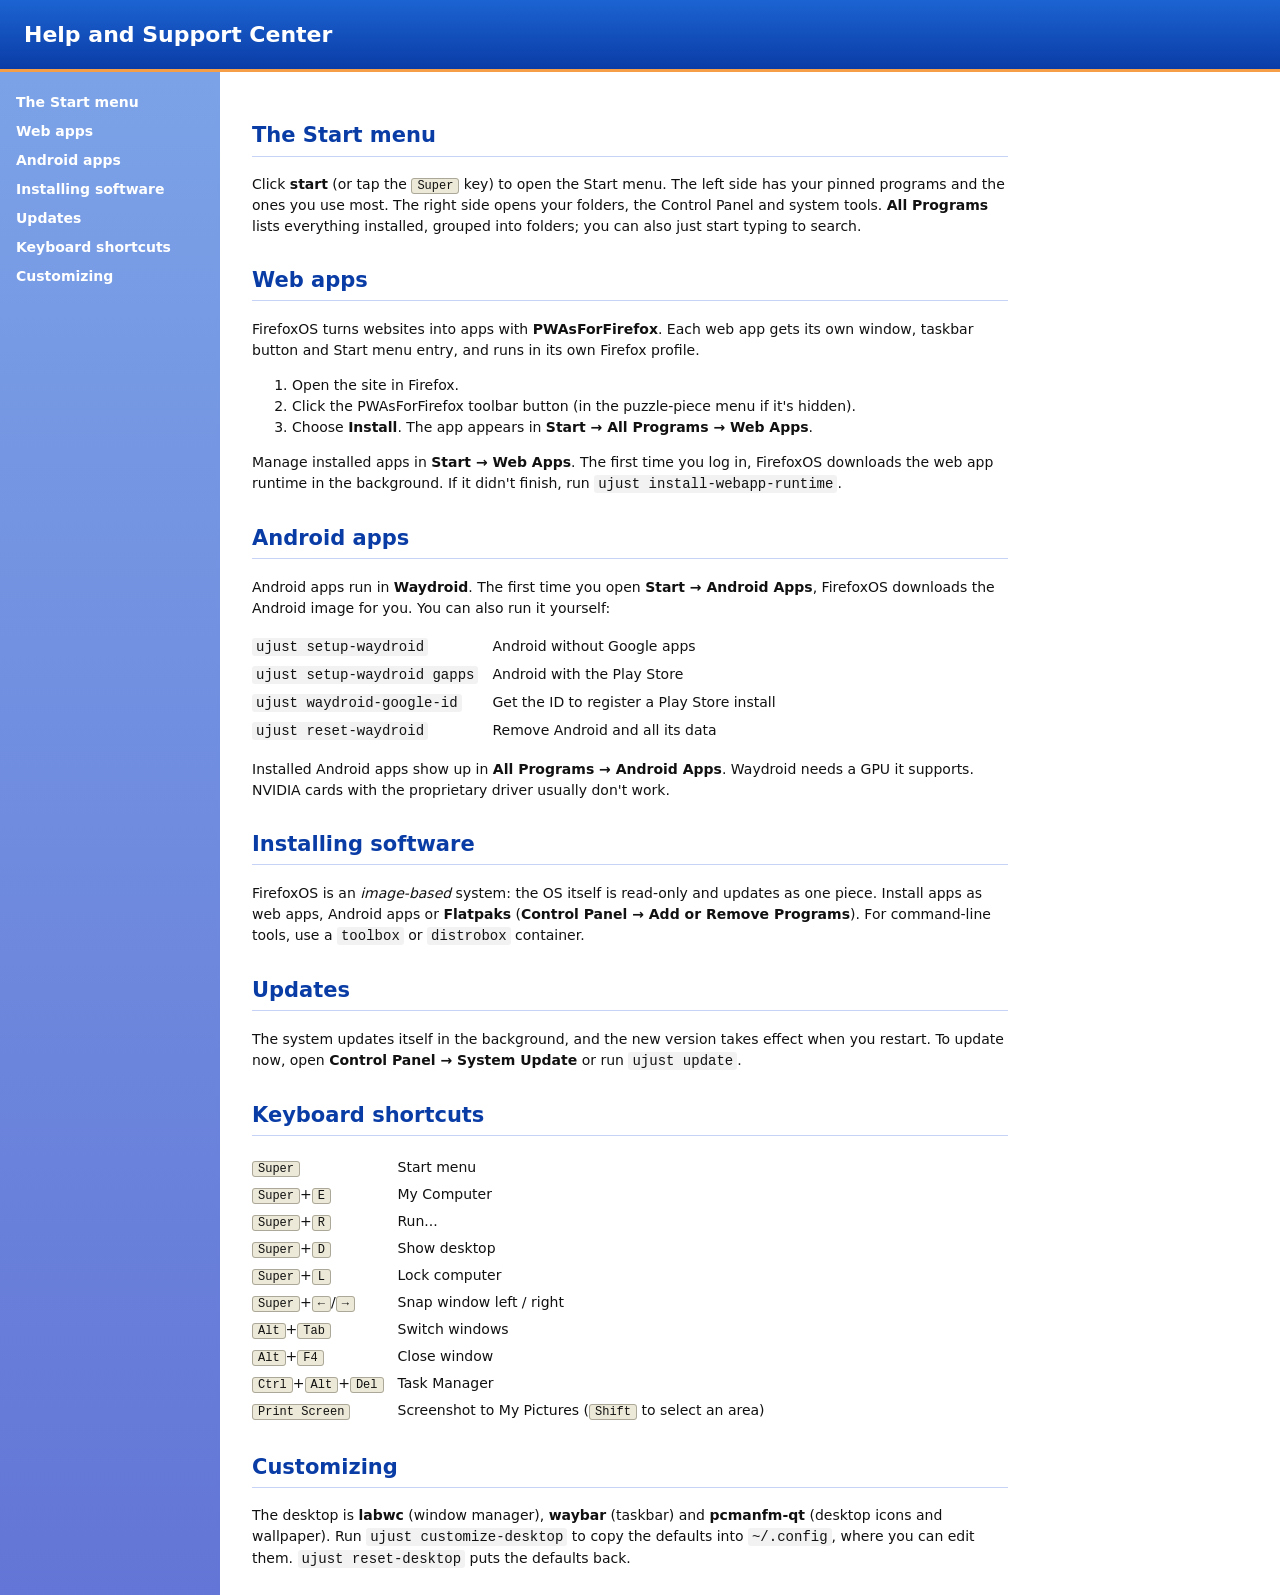
==== system_files/usr/share/firefoxos/help/index.html @ 06232035 "Scaffold FirefoxOS: Universal Blue image with Firefox PWAs, Waydroid and an XP-style labwc desktop -" ====
<!doctype html>
<html lang="en">
<head>
<meta charset="utf-8">
<meta name="viewport" content="width=device-width, initial-scale=1">
<title>Help and Support Center</title>
<style>
  :root { --blue: #0a3ca6; --accent: #f59e47; }
  * { box-sizing: border-box; }
  body { margin: 0; font: 14px/1.5 Tahoma, "DejaVu Sans", sans-serif; background: #ffffff; color: #111; }
  header { background: linear-gradient(#1c64d2, #0a3ca6); color: #fff; padding: 18px 24px; border-bottom: 3px solid var(--accent); }
  header h1 { margin: 0; font-size: 22px; }
  main { display: grid; grid-template-columns: 220px 1fr; min-height: calc(100vh - 70px); }
  nav { background: linear-gradient(#7ba2e7, #6375d6); padding: 16px; }
  nav a { display: block; color: #fff; padding: 4px 0; text-decoration: none; font-weight: bold; }
  nav a:hover { text-decoration: underline; }
  article { padding: 20px 32px; max-width: 820px; }
  h2 { color: var(--blue); border-bottom: 1px solid #c6d3f7; padding-bottom: 4px; margin-top: 28px; }
  kbd { background: #ece9d8; border: 1px solid #aca899; border-radius: 3px; padding: 0 5px; font-size: 12px; }
  code { background: #f2f2f2; padding: 1px 4px; border-radius: 3px; }
  table { border-collapse: collapse; }
  td { padding: 3px 14px 3px 0; vertical-align: top; }
  @media (max-width: 700px) { main { grid-template-columns: 1fr; } nav { display: none; } article { padding: 16px; } }
</style>
</head>
<body>
<header><h1>Help and Support Center</h1></header>
<main>
<nav>
  <a href="#start">The Start menu</a>
  <a href="#webapps">Web apps</a>
  <a href="#android">Android apps</a>
  <a href="#software">Installing software</a>
  <a href="#updates">Updates</a>
  <a href="#keys">Keyboard shortcuts</a>
  <a href="#customize">Customizing</a>
</nav>
<article>
<h2 id="start">The Start menu</h2>
<p>Click <b>start</b> (or tap the <kbd>Super</kbd> key) to open the Start menu. The left side has your pinned programs and the ones you use most. The right side opens your folders, the Control Panel and system tools. <b>All Programs</b> lists everything installed, grouped into folders; you can also just start typing to search.</p>

<h2 id="webapps">Web apps</h2>
<p>FirefoxOS turns websites into apps with <b>PWAsForFirefox</b>. Each web app gets its own window, taskbar button and Start menu entry, and runs in its own Firefox profile.</p>
<ol>
  <li>Open the site in Firefox.</li>
  <li>Click the PWAsForFirefox toolbar button (in the puzzle-piece menu if it's hidden).</li>
  <li>Choose <b>Install</b>. The app appears in <b>Start &rarr; All Programs &rarr; Web Apps</b>.</li>
</ol>
<p>Manage installed apps in <b>Start &rarr; Web Apps</b>. The first time you log in, FirefoxOS downloads the web app runtime in the background. If it didn't finish, run <code>ujust install-webapp-runtime</code>.</p>

<h2 id="android">Android apps</h2>
<p>Android apps run in <b>Waydroid</b>. The first time you open <b>Start &rarr; Android Apps</b>, FirefoxOS downloads the Android image for you. You can also run it yourself:</p>
<table>
  <tr><td><code>ujust setup-waydroid</code></td><td>Android without Google apps</td></tr>
  <tr><td><code>ujust setup-waydroid gapps</code></td><td>Android with the Play Store</td></tr>
  <tr><td><code>ujust waydroid-google-id</code></td><td>Get the ID to register a Play Store install</td></tr>
  <tr><td><code>ujust reset-waydroid</code></td><td>Remove Android and all its data</td></tr>
</table>
<p>Installed Android apps show up in <b>All Programs &rarr; Android Apps</b>. Waydroid needs a GPU it supports. NVIDIA cards with the proprietary driver usually don't work.</p>

<h2 id="software">Installing software</h2>
<p>FirefoxOS is an <em>image-based</em> system: the OS itself is read-only and updates as one piece. Install apps as web apps, Android apps or <b>Flatpaks</b> (<b>Control Panel &rarr; Add or Remove Programs</b>). For command-line tools, use a <code>toolbox</code> or <code>distrobox</code> container.</p>

<h2 id="updates">Updates</h2>
<p>The system updates itself in the background, and the new version takes effect when you restart. To update now, open <b>Control Panel &rarr; System Update</b> or run <code>ujust update</code>.</p>

<h2 id="keys">Keyboard shortcuts</h2>
<table>
  <tr><td><kbd>Super</kbd></td><td>Start menu</td></tr>
  <tr><td><kbd>Super</kbd>+<kbd>E</kbd></td><td>My Computer</td></tr>
  <tr><td><kbd>Super</kbd>+<kbd>R</kbd></td><td>Run...</td></tr>
  <tr><td><kbd>Super</kbd>+<kbd>D</kbd></td><td>Show desktop</td></tr>
  <tr><td><kbd>Super</kbd>+<kbd>L</kbd></td><td>Lock computer</td></tr>
  <tr><td><kbd>Super</kbd>+<kbd>&larr;</kbd>/<kbd>&rarr;</kbd></td><td>Snap window left / right</td></tr>
  <tr><td><kbd>Alt</kbd>+<kbd>Tab</kbd></td><td>Switch windows</td></tr>
  <tr><td><kbd>Alt</kbd>+<kbd>F4</kbd></td><td>Close window</td></tr>
  <tr><td><kbd>Ctrl</kbd>+<kbd>Alt</kbd>+<kbd>Del</kbd></td><td>Task Manager</td></tr>
  <tr><td><kbd>Print Screen</kbd></td><td>Screenshot to My Pictures (<kbd>Shift</kbd> to select an area)</td></tr>
</table>

<h2 id="customize">Customizing</h2>
<p>The desktop is <b>labwc</b> (window manager), <b>waybar</b> (taskbar) and <b>pcmanfm-qt</b> (desktop icons and wallpaper). Run <code>ujust customize-desktop</code> to copy the defaults into <code>~/.config</code>, where you can edit them. <code>ujust reset-desktop</code> puts the defaults back.</p>
</article>
</main>
</body>
</html>
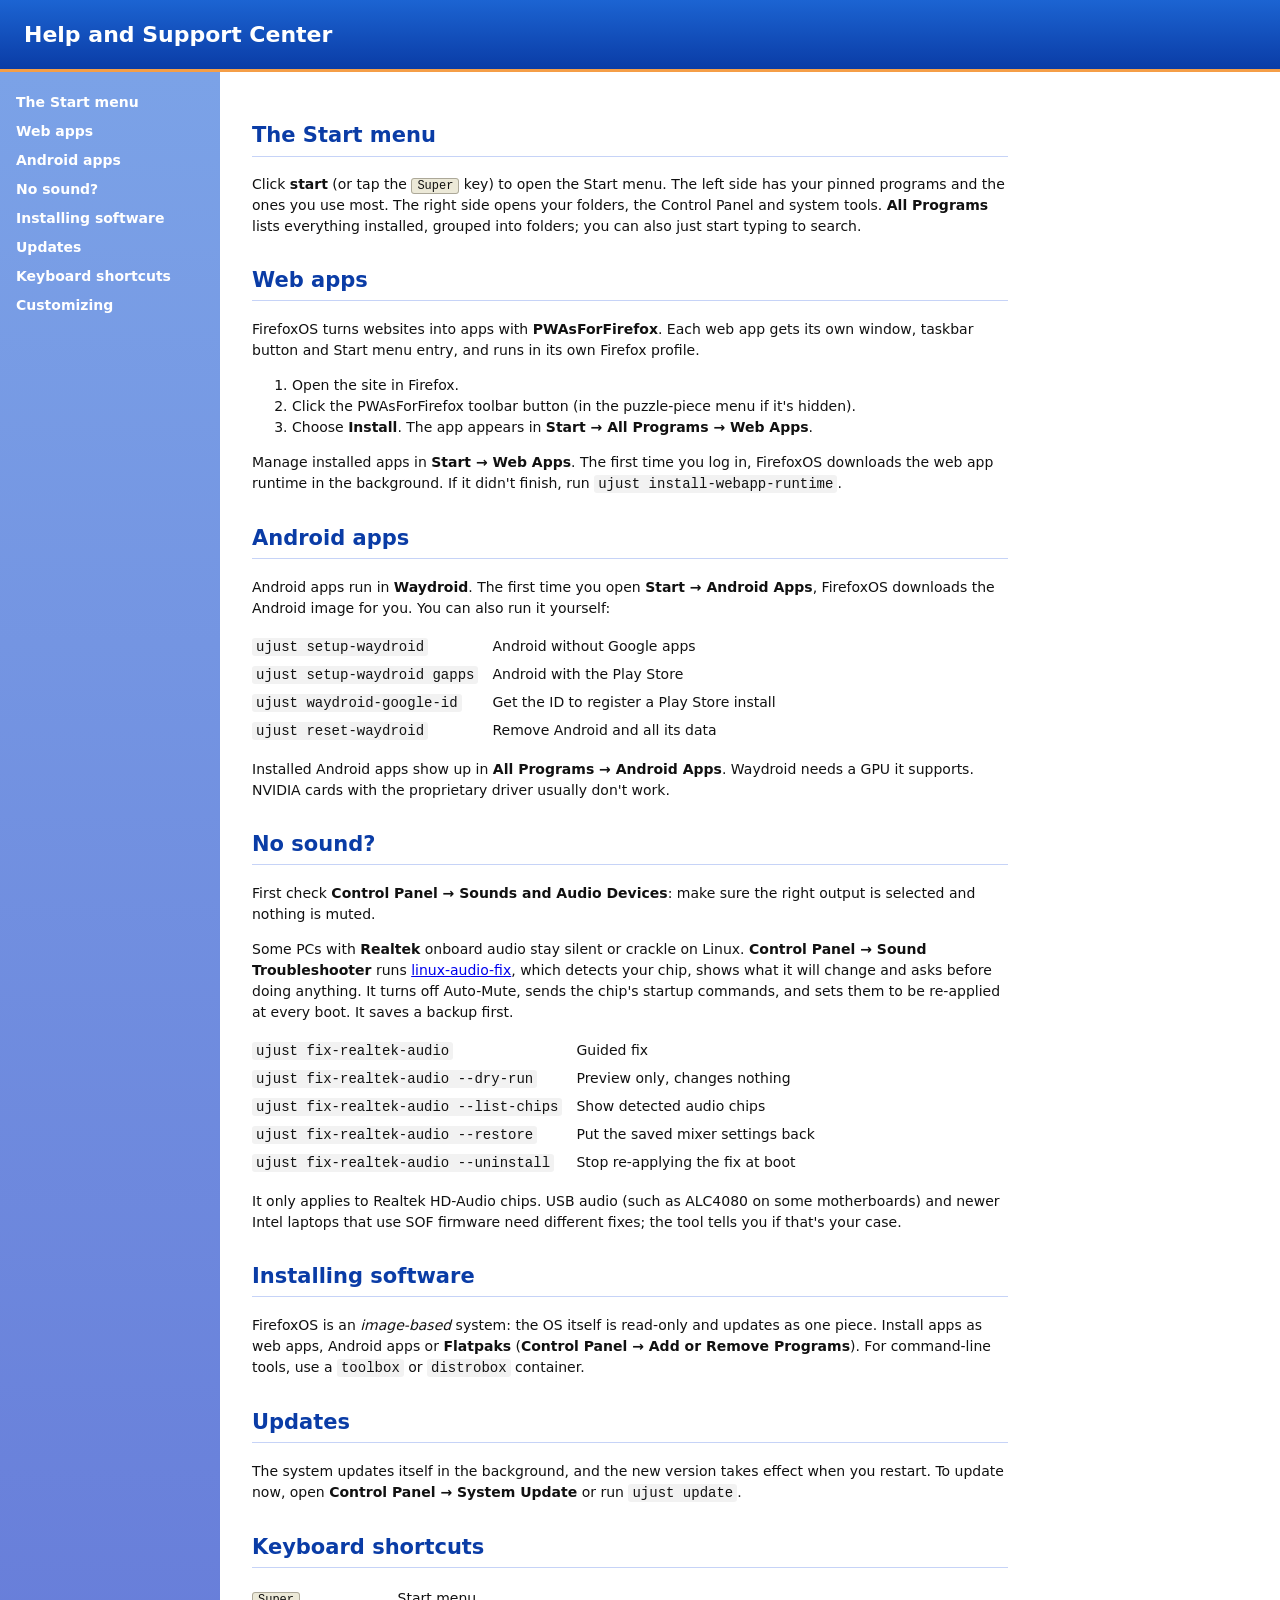
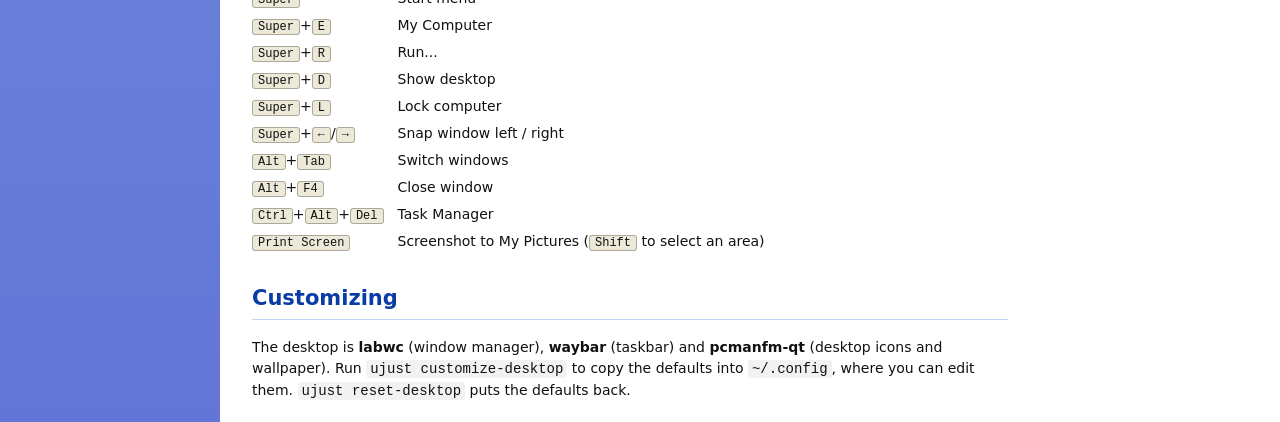
==== commit 4808710b: "Add opt-in Realtek audio fix (hello2himel/linux-audio-fix) - `ujust fix-realtek-audio [ARGS]` downlo" ====
--- a/system_files/usr/share/firefoxos/help/index.html
+++ b/system_files/usr/share/firefoxos/help/index.html
@@ -30,6 +30,7 @@
   <a href="#start">The Start menu</a>
   <a href="#webapps">Web apps</a>
   <a href="#android">Android apps</a>
+  <a href="#sound">No sound?</a>
   <a href="#software">Installing software</a>
   <a href="#updates">Updates</a>
   <a href="#keys">Keyboard shortcuts</a>
@@ -58,6 +59,18 @@
 </table>
 <p>Installed Android apps show up in <b>All Programs &rarr; Android Apps</b>. Waydroid needs a GPU it supports. NVIDIA cards with the proprietary driver usually don't work.</p>
 
+<h2 id="sound">No sound?</h2>
+<p>First check <b>Control Panel &rarr; Sounds and Audio Devices</b>: make sure the right output is selected and nothing is muted.</p>
+<p>Some PCs with <b>Realtek</b> onboard audio stay silent or crackle on Linux. <b>Control Panel &rarr; Sound Troubleshooter</b> runs <a href="https://github.com/hello2himel/linux-audio-fix">linux-audio-fix</a>, which detects your chip, shows what it will change and asks before doing anything. It turns off Auto-Mute, sends the chip's startup commands, and sets them to be re-applied at every boot. It saves a backup first.</p>
+<table>
+  <tr><td><code>ujust fix-realtek-audio</code></td><td>Guided fix</td></tr>
+  <tr><td><code>ujust fix-realtek-audio --dry-run</code></td><td>Preview only, changes nothing</td></tr>
+  <tr><td><code>ujust fix-realtek-audio --list-chips</code></td><td>Show detected audio chips</td></tr>
+  <tr><td><code>ujust fix-realtek-audio --restore</code></td><td>Put the saved mixer settings back</td></tr>
+  <tr><td><code>ujust fix-realtek-audio --uninstall</code></td><td>Stop re-applying the fix at boot</td></tr>
+</table>
+<p>It only applies to Realtek HD-Audio chips. USB audio (such as ALC4080 on some motherboards) and newer Intel laptops that use SOF firmware need different fixes; the tool tells you if that's your case.</p>
+
 <h2 id="software">Installing software</h2>
 <p>FirefoxOS is an <em>image-based</em> system: the OS itself is read-only and updates as one piece. Install apps as web apps, Android apps or <b>Flatpaks</b> (<b>Control Panel &rarr; Add or Remove Programs</b>). For command-line tools, use a <code>toolbox</code> or <code>distrobox</code> container.</p>
 
